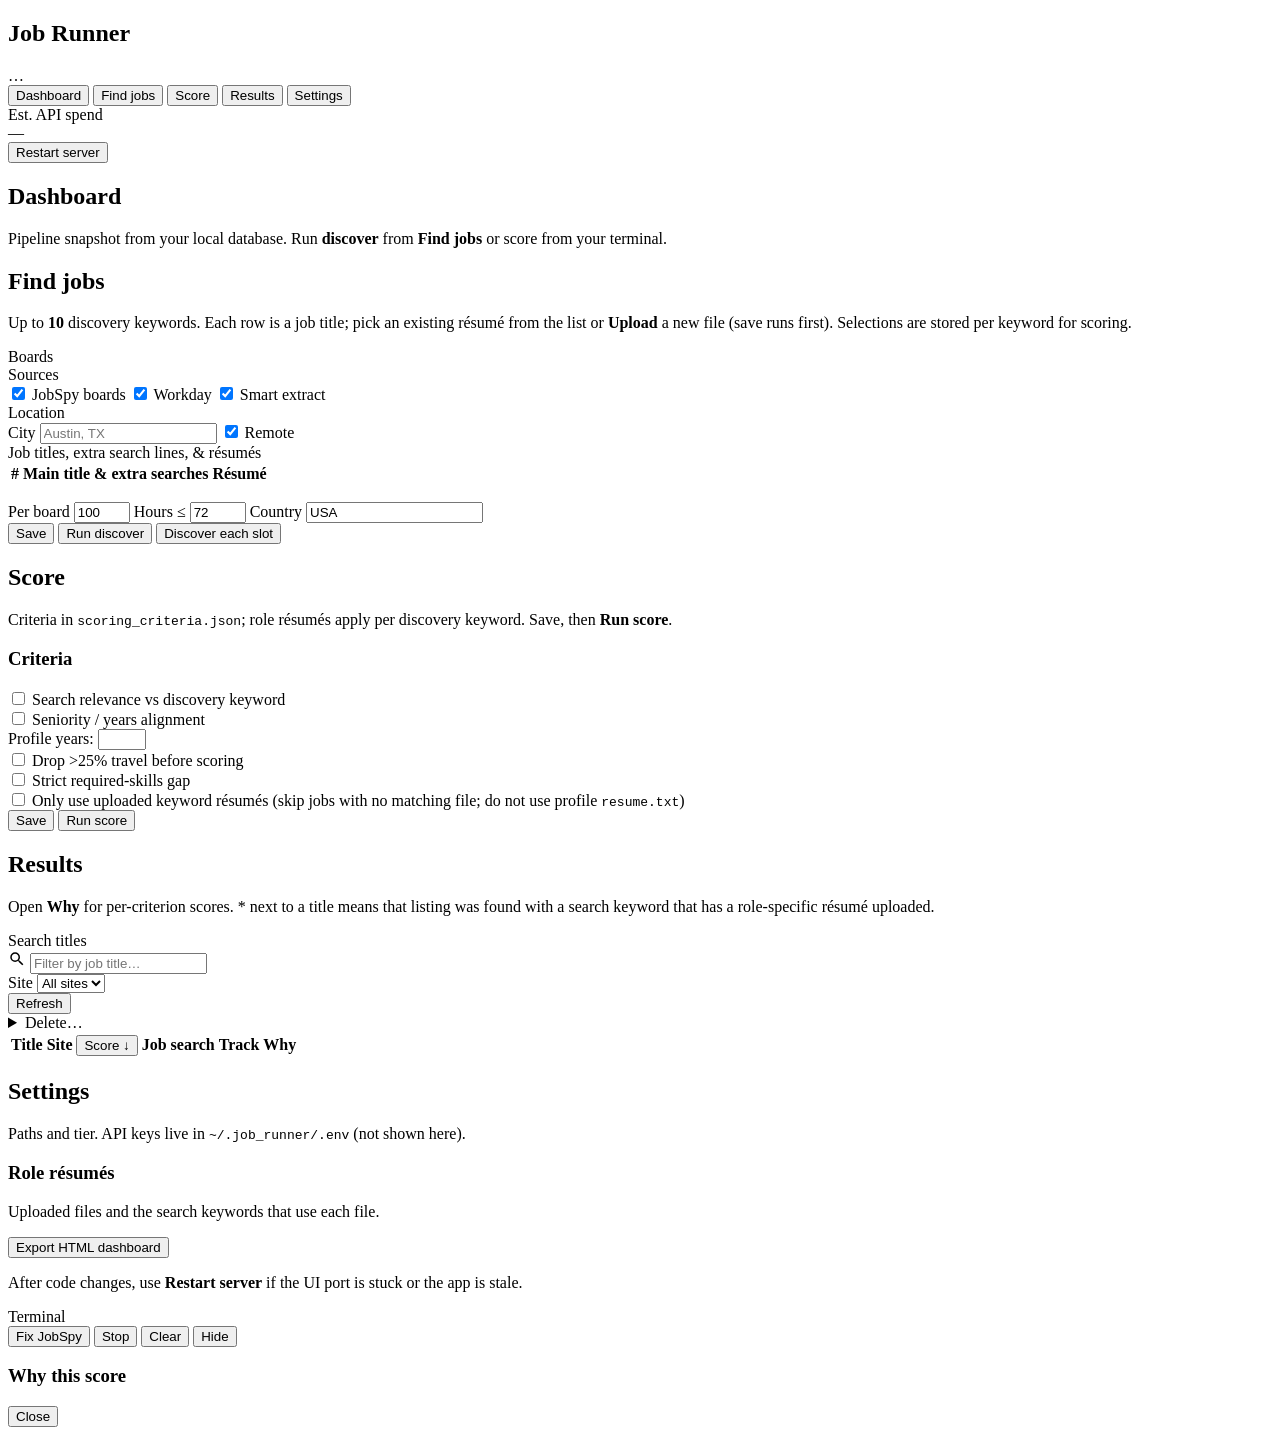
==== src/job_runner/webui/static/index.html @ bf5784f7 "Rename package to job_runner; add optional web UI login - Replace applypilot with job_runner (CLI, i" ====
<!doctype html>
<html lang="en">
  <head>
    <meta charset="utf-8" />
    <meta name="viewport" content="width=device-width, initial-scale=1" />
    <title>Job Runner</title>
    <link rel="stylesheet" href="/app.css" />
  </head>
  <body>
    <div class="app-shell">
      <aside class="sidebar">
        <div class="brand">
          <h1>Job Runner</h1>
          <div class="ver" id="app-version">…</div>
        </div>
        <button type="button" class="nav-btn active" data-section="dashboard">Dashboard</button>
        <button type="button" class="nav-btn" data-section="find">Find jobs</button>
        <button type="button" class="nav-btn" data-section="score">Score</button>
        <button type="button" class="nav-btn" data-section="results">Results</button>
        <button type="button" class="nav-btn" data-section="settings">Settings</button>
      </aside>
      <main>
        <div class="top-actions">
          <div class="cost-tile" id="cost-tile" title="Estimated LLM spend from recorded token usage">
            <div class="cost-tile__label">Est. API spend</div>
            <div class="cost-tile__row">
              <span class="cost-tile__value" id="cost-value">—</span>
              <span class="cost-tile__meta" id="cost-meta"></span>
            </div>
          </div>
          <div class="top-actions__right">
            <button type="button" class="btn btn-ghost" id="btn-logout" hidden title="End browser session (shared password login)">
              Sign out
            </button>
            <button type="button" class="btn btn-ghost" id="btn-restart" title="Free the UI port and start job_runner ui again">
              Restart server
            </button>
          </div>
        </div>

        <section id="section-dashboard" class="section active">
          <h2>Dashboard</h2>
          <p class="lead">Pipeline snapshot from your local database. Run <strong>discover</strong> from <strong>Find jobs</strong> or score from your terminal.</p>
          <div id="dash-stats" class="grid-stats"></div>
          <p class="status-bar" id="dash-status"></p>
        </section>

        <section id="section-find" class="section">
          <h2>Find jobs</h2>
          <p class="lead find-lead">
            Up to <strong>10</strong> discovery keywords. Each row is a job title; pick an existing résumé from the list or
            <strong>Upload</strong> a new file (save runs first). Selections are stored per keyword for scoring.
          </p>

          <div class="find-compact panel">
            <div class="find-compact__grid">
              <div class="find-compact__block">
                <div class="find-compact__h">Boards</div>
                <div id="find-boards" class="chk-grid chk-grid--tight"></div>
              </div>
              <div class="find-compact__block">
                <div class="find-compact__h">Sources</div>
                <label class="find-inline"><input type="checkbox" id="find-run-jobspy" checked /> JobSpy boards</label>
                <label class="find-inline"><input type="checkbox" id="find-run-workday" checked /> Workday</label>
                <label class="find-inline"><input type="checkbox" id="find-run-smartextract" checked /> Smart extract</label>
              </div>
              <div class="find-compact__block">
                <div class="find-compact__h">Location</div>
                <label class="find-inline">City <input type="text" id="find-city" placeholder="Austin, TX" class="find-input-sm" /></label>
                <label class="find-inline"><input type="checkbox" id="find-include-remote" checked /> Remote</label>
              </div>
            </div>

            <div class="find-slots-wrap">
              <div class="find-compact__h">Job titles, extra search lines, &amp; résumés</div>
              <div class="table-wrap find-slots-table-wrap">
                <table class="data find-slots-table">
                  <thead>
                    <tr>
                      <th class="find-slots-th-num">#</th>
                      <th>Main title &amp; extra searches</th>
                      <th class="find-slots-th-resume">Résumé</th>
                    </tr>
                  </thead>
                  <tbody id="find-slots-tbody"></tbody>
                </table>
              </div>
              <p class="status-bar" id="upload-status"></p>
            </div>

            <div class="find-compact__limits">
              <label>Per board <input type="number" id="find-results-per-site" min="1" max="500" value="100" class="find-num" /></label>
              <label>Hours ≤ <input type="number" id="find-hours-old" min="1" max="720" value="72" class="find-num" /></label>
              <label>Country <input type="text" id="find-country" value="USA" class="find-num" /></label>
            </div>

            <div class="find-compact__actions">
              <button type="button" class="btn" id="btn-save-find">Save</button>
              <button type="button" class="btn" id="btn-run-discover" title="Save, then one discover run with every query at once">Run discover</button>
              <button type="button" class="btn" id="btn-run-discover-slots" title="Save, then one discover run per saved query; runs up to 15 in parallel automatically">
                Discover each slot
              </button>
              <span class="status-bar" id="find-status"></span>
            </div>
          </div>
        </section>

        <section id="section-score" class="section">
          <h2>Score</h2>
          <p class="lead">
            Criteria in <code>scoring_criteria.json</code>; role résumés apply per discovery keyword. Save, then
            <strong>Run score</strong>.
          </p>
          <div class="panel">
            <h3>Criteria</h3>
            <div class="form-row">
              <label><input type="checkbox" id="crit-relevance" /> Search relevance vs discovery keyword</label>
            </div>
            <div class="form-row">
              <label><input type="checkbox" id="crit-seniority" /> Seniority / years alignment</label>
            </div>
            <div class="form-row">
              <label>Profile years: <input type="number" id="crit-years" min="0" max="60" step="1" /></label>
            </div>
            <div class="form-row">
              <label><input type="checkbox" id="crit-travel" /> Drop &gt;25% travel before scoring</label>
            </div>
            <div class="form-row">
              <label><input type="checkbox" id="crit-skills-gap" /> Strict required-skills gap</label>
            </div>
            <div class="form-row">
              <label
                ><input type="checkbox" id="crit-uploads-only" /> Only use uploaded keyword résumés (skip jobs with no
                matching file; do not use profile <code>resume.txt</code>)</label
              >
            </div>
            <div class="form-row">
              <button type="button" class="btn" id="btn-save-criteria">Save</button>
              <button type="button" class="btn" id="btn-run-score" title="Save criteria, then run the score stage (same as job_runner run score)">
                Run score
              </button>
              <span class="status-bar" id="score-status"></span>
            </div>
          </div>
        </section>

        <section id="section-results" class="section">
          <h2>Results</h2>
          <p class="lead">
            Open <strong>Why</strong> for per-criterion scores. <span class="find-hint">*</span> next to a title means that
            listing was found with a search keyword that has a role-specific résumé uploaded.
          </p>
          <div class="results-toolbar">
            <div class="results-search-wrap">
              <label class="results-search-label" for="filter-q">Search titles</label>
              <div class="results-search-field">
                <svg class="results-search-icon" viewBox="0 0 24 24" width="18" height="18" aria-hidden="true">
                  <path
                    fill="currentColor"
                    d="M15.5 14h-.79l-.28-.27A6.471 6.471 0 0 0 16 9.5 6.5 6.5 0 1 0 9.5 16c1.61 0 3.09-.59 4.23-1.57l.27.28v.79l5 4.99L20.49 19l-4.99-5zm-6 0C7.01 14 5 11.99 5 9.5S7.01 5 9.5 5 14 7.01 14 9.5 11.99 14 9.5 14z"
                  />
                </svg>
                <input
                  type="search"
                  id="filter-q"
                  placeholder="Filter by job title…"
                  autocomplete="off"
                  spellcheck="false"
                />
              </div>
            </div>
            <div class="results-toolbar__filters">
              <label class="results-site-label" for="filter-site">Site</label>
              <select id="filter-site" class="results-site-select">
                <option value="">All sites</option>
              </select>
            </div>
            <div class="results-toolbar__actions">
              <button type="button" class="btn btn-ghost" id="btn-results-refresh">Refresh</button>
              <details class="results-actions-menu" id="results-actions-menu">
                <summary class="btn btn-ghost results-actions-summary">Delete…</summary>
                <div class="results-actions-menu__panel" role="menu">
                  <button type="button" class="results-actions-menu__item" id="btn-delete-scored" role="menuitem">
                    Delete scored rows
                  </button>
                  <button type="button" class="results-actions-menu__item results-actions-menu__item--danger" id="btn-delete-all-jobs" role="menuitem">
                    Delete all jobs
                  </button>
                </div>
              </details>
            </div>
          </div>
          <div class="table-wrap">
            <table class="data">
              <thead>
                <tr>
                  <th>Title</th>
                  <th>Site</th>
                  <th class="results-th-score-wrap" scope="col" id="results-th-score-col" aria-sort="descending">
                    <button
                      type="button"
                      class="results-th-sort"
                      id="results-th-score"
                      title="Sort by score — click to reverse"
                    >
                      Score <span class="results-th-sort-indicator" aria-hidden="true">↓</span>
                    </button>
                  </th>
                  <th>Job search</th>
                  <th>Track</th>
                  <th>Why</th>
                </tr>
              </thead>
              <tbody id="results-tbody"></tbody>
            </table>
            <div id="results-sentinel" class="results-sentinel" aria-hidden="true"></div>
          </div>
          <p class="status-bar" id="results-status"></p>
        </section>

        <section id="section-settings" class="section">
          <h2>Settings</h2>
          <p class="lead">Paths and tier. API keys live in <code>~/.job_runner/.env</code> (not shown here).</p>
          <p id="settings-tier" style="color: var(--muted)"></p>
          <div class="panel paths-list" id="settings-paths"></div>
          <div class="panel" id="settings-resumes-panel">
            <h3>Role résumés</h3>
            <p class="hint">Uploaded files and the search keywords that use each file.</p>
            <div id="settings-resumes" class="settings-resumes"></div>
            <p class="status-bar" id="settings-resumes-status"></p>
          </div>
          <div class="form-row">
            <button type="button" class="btn" id="btn-export-html">Export HTML dashboard</button>
            <span class="status-bar" id="settings-export-status"></span>
          </div>
          <p class="lead" style="margin-top: 1rem">
            After code changes, use <strong>Restart server</strong> if the UI port is stuck or the app is stale.
          </p>
        </section>
      </main>
    </div>

    <div id="terminal-dock" class="terminal-dock" aria-label="Command output">
        <div class="terminal-dock__bar">
        <span class="terminal-dock__title">Terminal</span>
        <div class="terminal-dock__actions">
          <button type="button" class="btn btn-ghost btn-tiny" id="btn-repair-jobspy" title="Reinstall python-jobspy into this Python (same env as the server). Use when discover says JobSpy is missing or broken.">
            Fix JobSpy
          </button>
          <button type="button" class="btn btn-ghost btn-tiny" id="btn-terminal-stop" title="Stop the running discover or score process">Stop</button>
          <button type="button" class="btn btn-ghost btn-tiny" id="btn-terminal-clear" title="Clear output">Clear</button>
          <button type="button" class="btn btn-ghost btn-tiny" id="btn-terminal-toggle" title="Show or hide output">Hide</button>
        </div>
      </div>
      <pre id="terminal-output" class="terminal-dock__output" spellcheck="false"></pre>
    </div>

    <div id="modal-why" class="modal-overlay" role="dialog" aria-modal="true">
      <div class="modal modal-why">
        <header>
          <h3>Why this score</h3>
          <button type="button" class="btn btn-ghost" id="modal-why-close">Close</button>
        </header>
        <div class="body" id="modal-why-body"></div>
      </div>
    </div>

    <script src="/app.js"></script>
  </body>
</html>
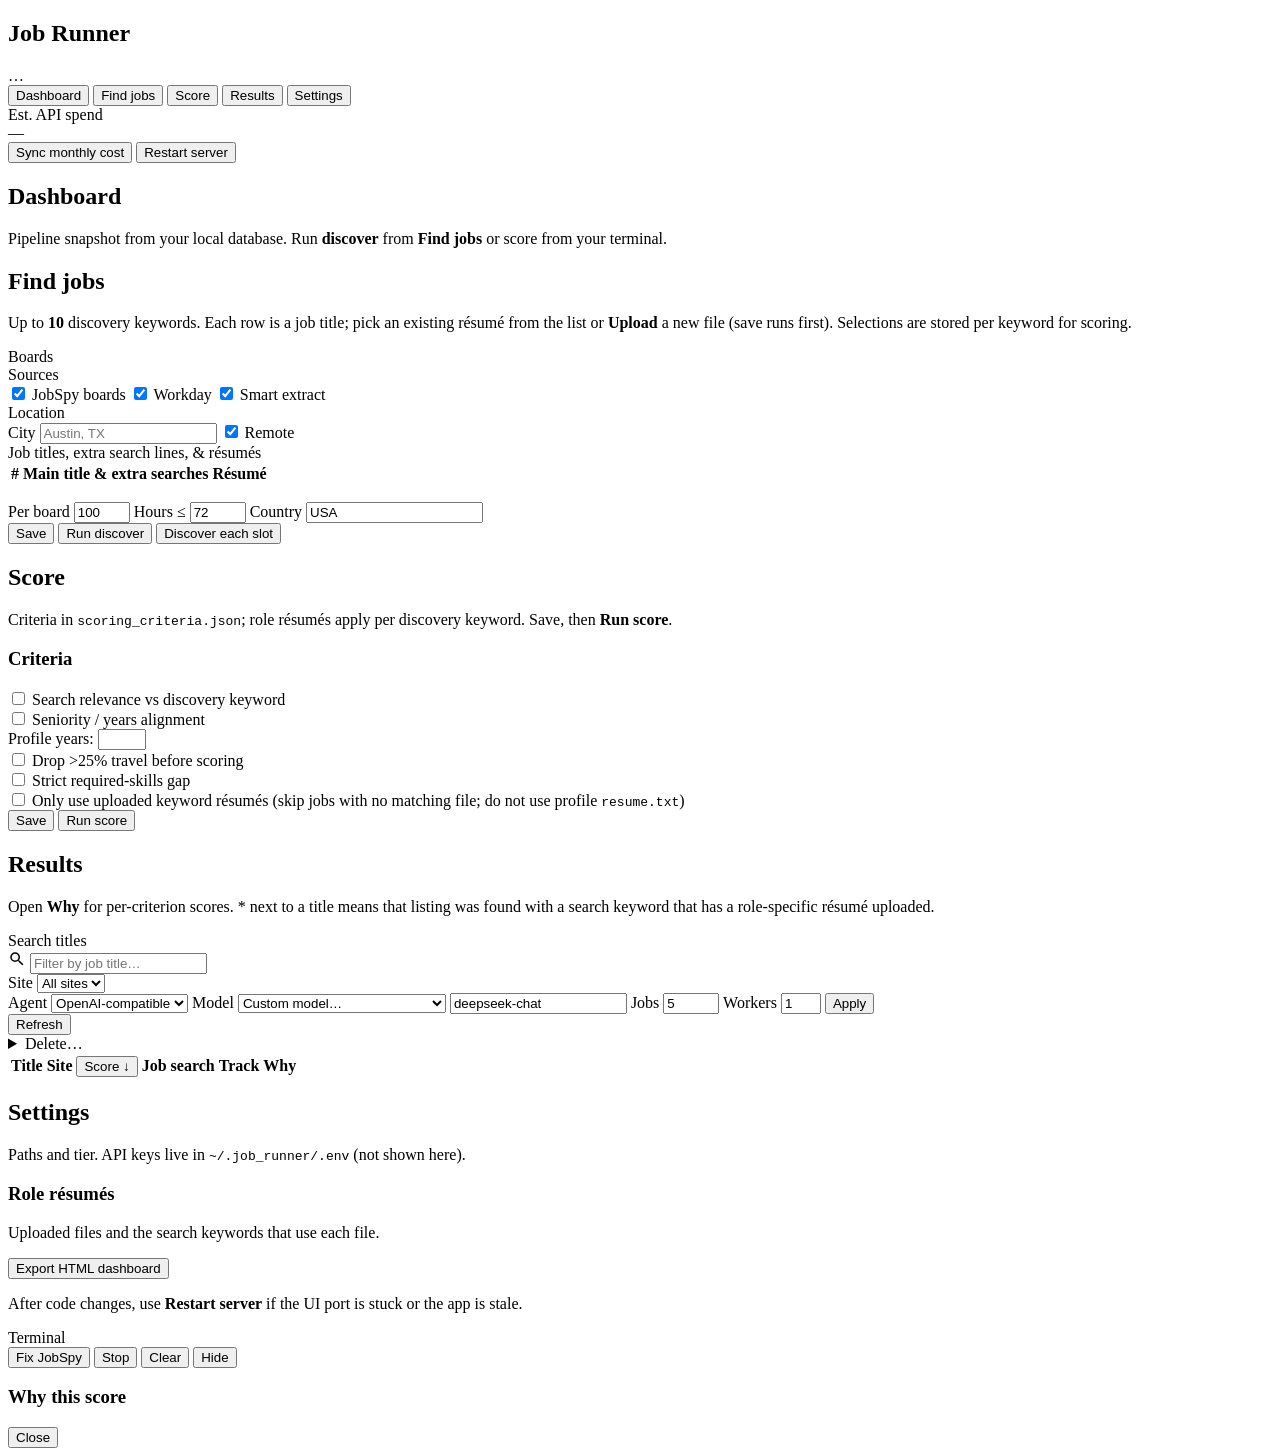
==== commit f1ba58a7: "Add Telegram daemon controls and Results apply workflow. Enable remote clipboard/remote desktop Tele" ====
--- a/src/job_runner/webui/static/index.html
+++ b/src/job_runner/webui/static/index.html
@@ -29,6 +29,9 @@
             </div>
           </div>
           <div class="top-actions__right">
+            <button type="button" class="btn btn-ghost" id="btn-sync-month-cost" title="Sync current month API usage cost">
+              Sync monthly cost
+            </button>
             <button type="button" class="btn btn-ghost" id="btn-logout" hidden title="End browser session (shared password login)">
               Sign out
             </button>
@@ -176,6 +179,30 @@
               </select>
             </div>
             <div class="results-toolbar__actions">
+              <div class="results-apply-box">
+                <label for="apply-agent" title="Agent = the worker that controls browser tools and executes steps.">Agent</label>
+                <select id="apply-agent" class="results-inline-select">
+                  <option value="openai">OpenAI-compatible</option>
+                  <option value="claude">Claude CLI</option>
+                </select>
+                <label for="apply-model" title="Model = the AI brain the agent uses to decide what to click/type next.">Model</label>
+                <select id="apply-model-preset" class="results-inline-select" title="Quick model presets">
+                  <option value="">Custom model…</option>
+                  <option value="deepseek-chat">DeepSeek Chat (cheap)</option>
+                  <option value="deepseek-reasoner">DeepSeek Reasoner (stronger)</option>
+                  <option value="gpt-4.1-mini">GPT-4.1 mini</option>
+                  <option value="claude-3-5-haiku-latest">Claude Haiku</option>
+                  <option value="sonnet">Claude Sonnet</option>
+                </select>
+                <input type="text" id="apply-model" class="results-inline-input" value="deepseek-chat" placeholder="deepseek-chat" />
+                <label for="apply-limit">Jobs</label>
+                <input type="number" id="apply-limit" class="results-inline-num" min="0" max="500" value="5" />
+                <label for="apply-workers">Workers</label>
+                <input type="number" id="apply-workers" class="results-inline-num" min="1" max="8" value="1" />
+                <button type="button" class="btn" id="btn-results-apply" title="Run browser auto-apply on unsubmitted jobs">
+                  Apply
+                </button>
+              </div>
               <button type="button" class="btn btn-ghost" id="btn-results-refresh">Refresh</button>
               <details class="results-actions-menu" id="results-actions-menu">
                 <summary class="btn btn-ghost results-actions-summary">Delete…</summary>
@@ -216,6 +243,7 @@
             <div id="results-sentinel" class="results-sentinel" aria-hidden="true"></div>
           </div>
           <p class="status-bar" id="results-status"></p>
+          <p class="status-bar" id="results-apply-cost"></p>
         </section>
 
         <section id="section-settings" class="section">
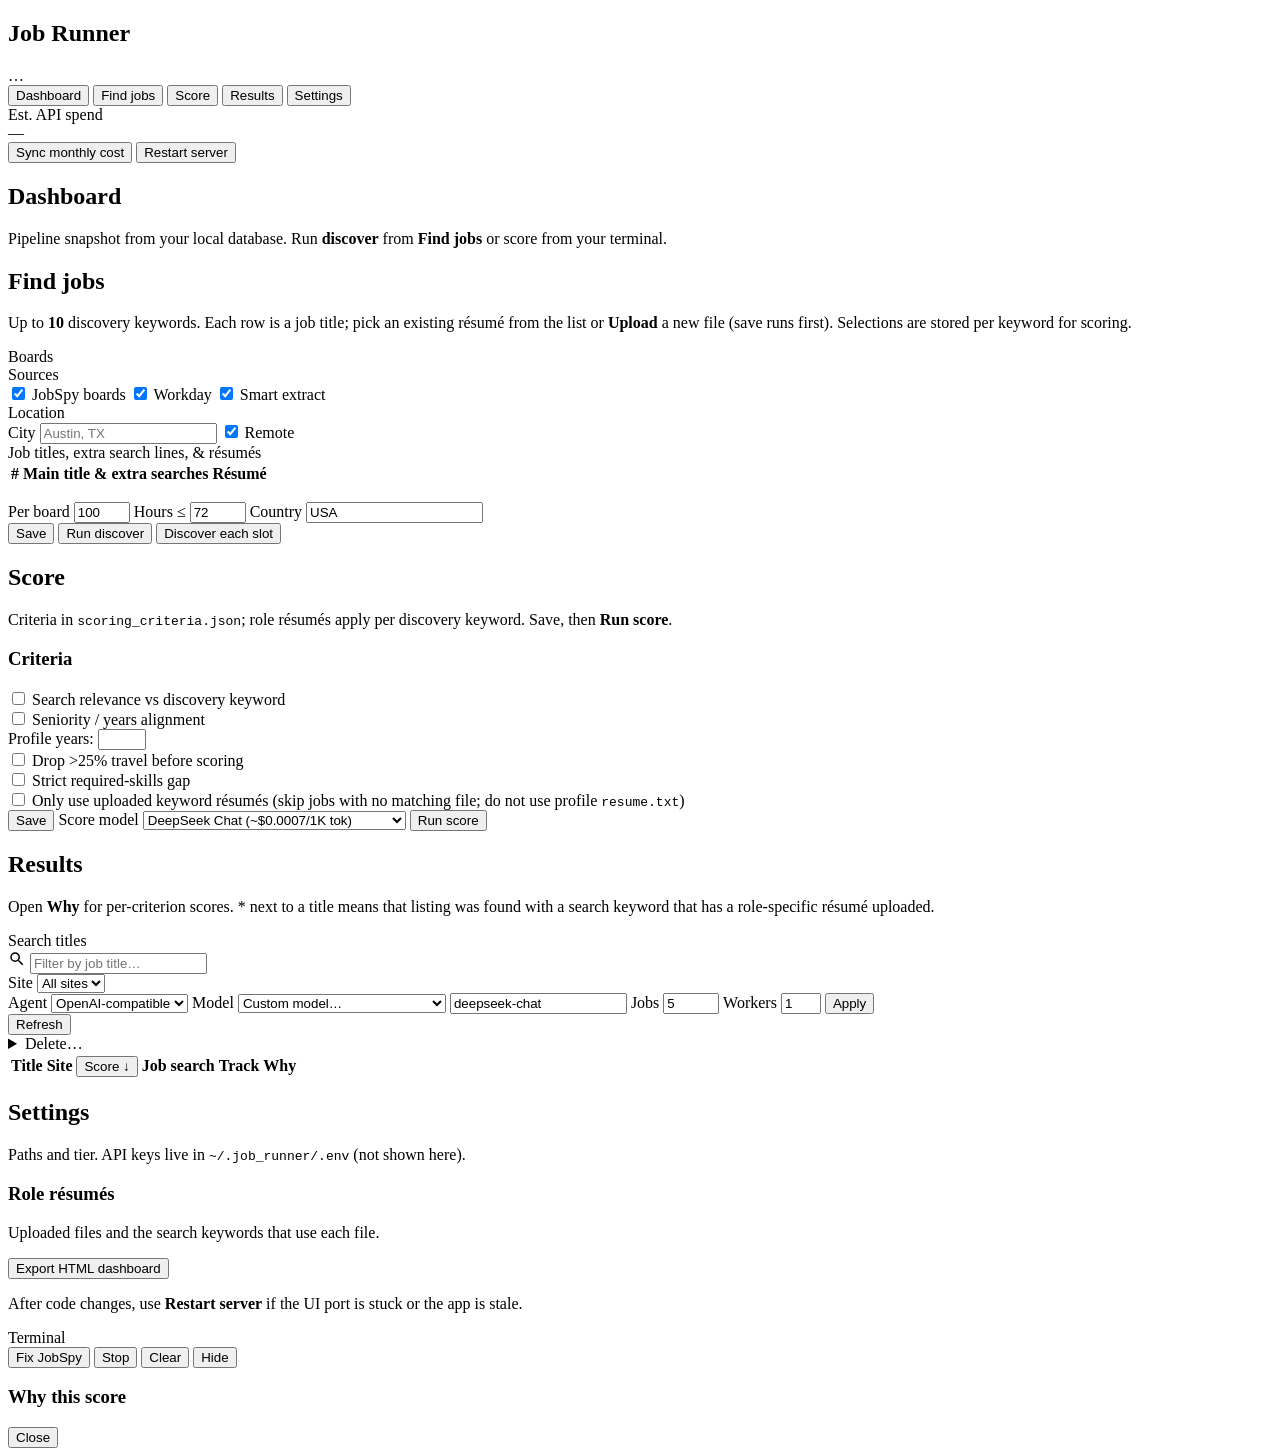
==== commit 7f6f7b98: "Fix scoring provider routing and add Score model picker. Ensure score runs honor OPENAI_BASE_URL for" ====
--- a/src/job_runner/webui/static/index.html
+++ b/src/job_runner/webui/static/index.html
@@ -139,6 +139,14 @@
             </div>
             <div class="form-row">
               <button type="button" class="btn" id="btn-save-criteria">Save</button>
+              <label for="score-model-preset" title="Choose which AI brain to use for scoring.">
+                Score model
+                <select id="score-model-preset" class="results-inline-select">
+                  <option value="openai|deepseek-chat">DeepSeek Chat (~$0.0007/1K tok)</option>
+                  <option value="openai|gpt-4o-mini">OpenAI GPT-4o mini (~$0.00075/1K tok)</option>
+                  <option value="anthropic|claude-3-5-haiku-latest">Claude Haiku (~$0.0048/1K tok)</option>
+                </select>
+              </label>
               <button type="button" class="btn" id="btn-run-score" title="Save criteria, then run the score stage (same as job_runner run score)">
                 Run score
               </button>
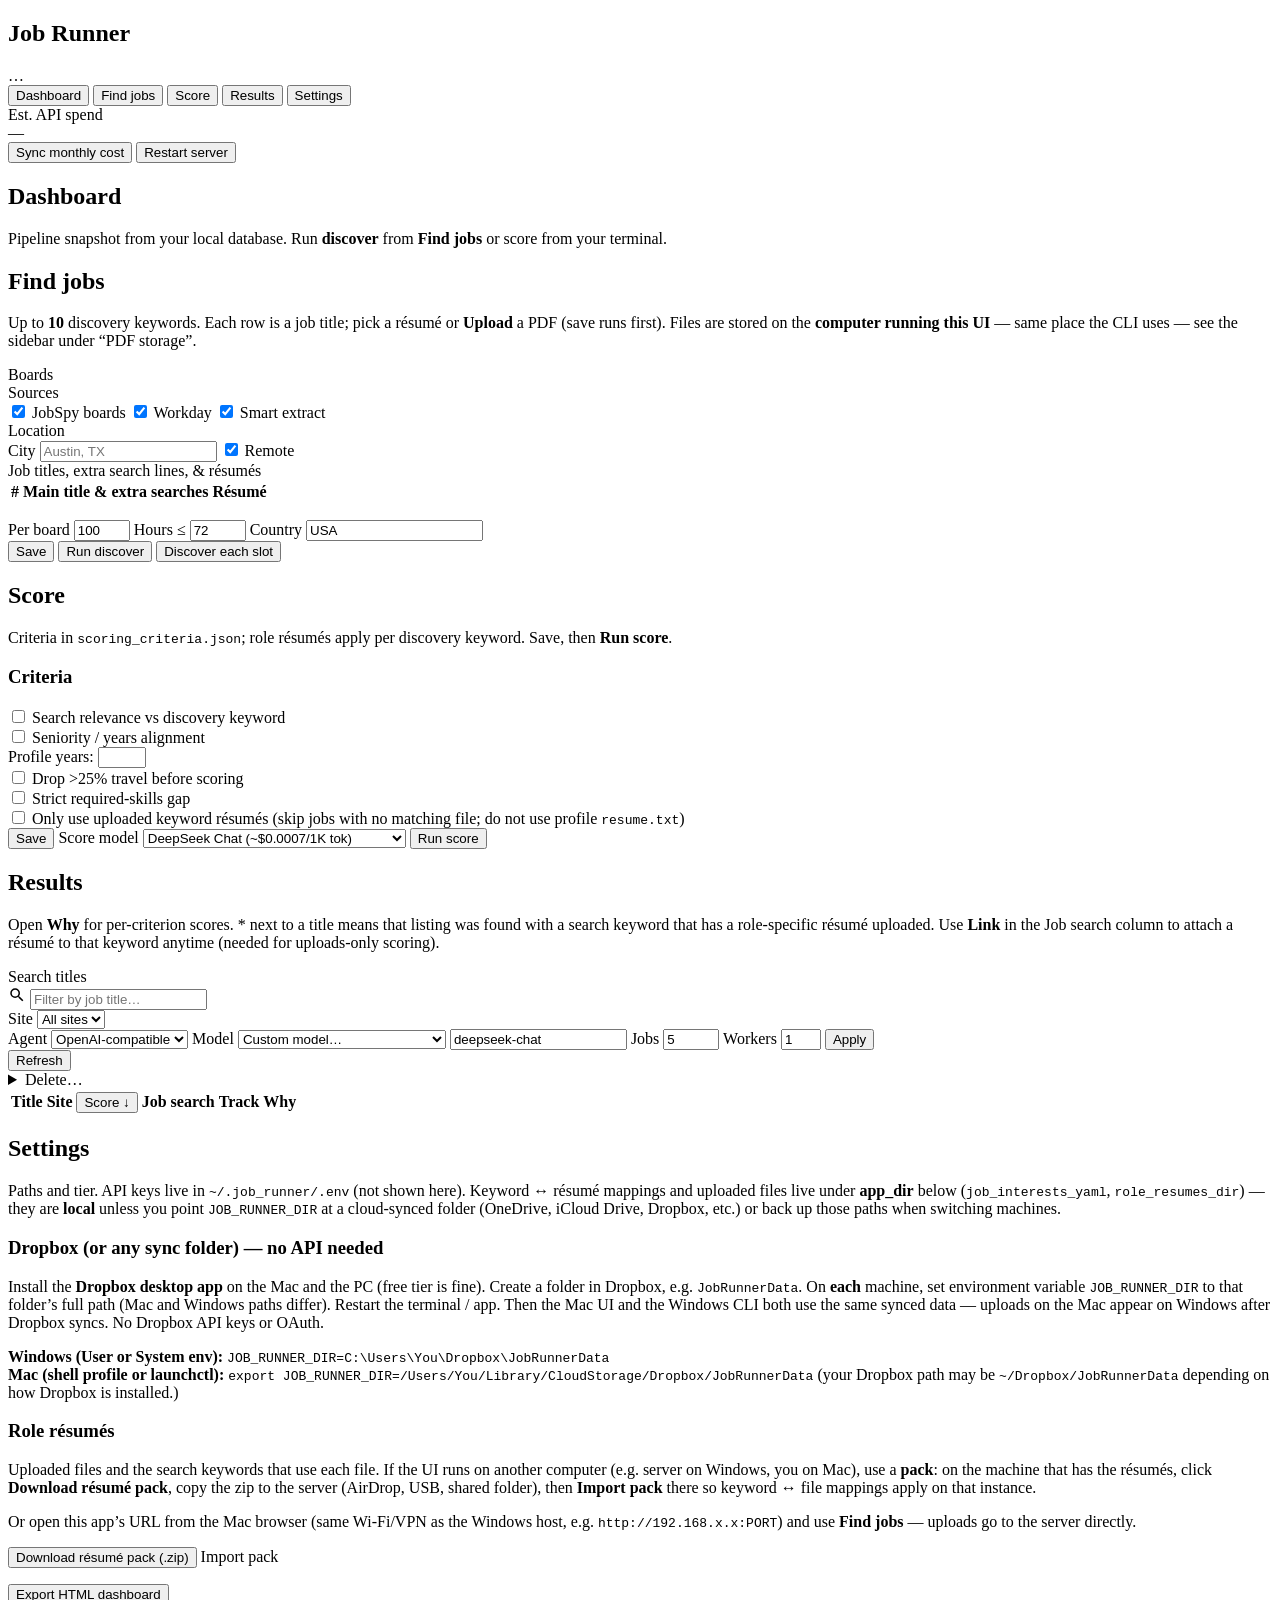
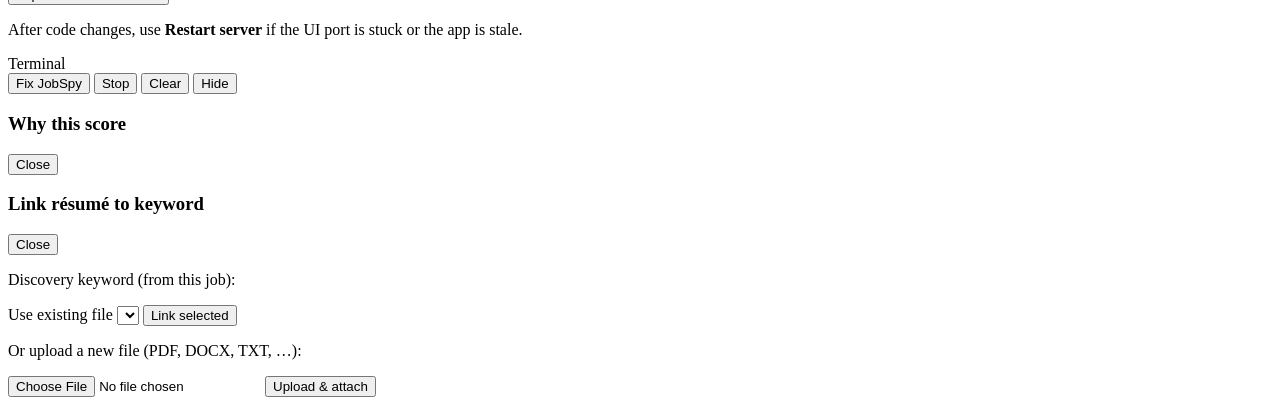
==== commit 1cad6131: "Web UI: scoring UX, role résumés, LAN trust, Dropbox sync docs, env bootstrap - Scoring: clearer ski" ====
--- a/src/job_runner/webui/static/index.html
+++ b/src/job_runner/webui/static/index.html
@@ -12,6 +12,7 @@
         <div class="brand">
           <h1>Job Runner</h1>
           <div class="ver" id="app-version">…</div>
+          <div class="sidebar-data" id="sidebar-data" aria-live="polite" hidden></div>
         </div>
         <button type="button" class="nav-btn active" data-section="dashboard">Dashboard</button>
         <button type="button" class="nav-btn" data-section="find">Find jobs</button>
@@ -51,8 +52,9 @@
         <section id="section-find" class="section">
           <h2>Find jobs</h2>
           <p class="lead find-lead">
-            Up to <strong>10</strong> discovery keywords. Each row is a job title; pick an existing résumé from the list or
-            <strong>Upload</strong> a new file (save runs first). Selections are stored per keyword for scoring.
+            Up to <strong>10</strong> discovery keywords. Each row is a job title; pick a résumé or <strong>Upload</strong> a
+            PDF (save runs first). Files are stored on the <strong>computer running this UI</strong> — same place the CLI
+            uses — see the sidebar under “PDF storage”.
           </p>
 
           <div class="find-compact panel">
@@ -159,7 +161,9 @@
           <h2>Results</h2>
           <p class="lead">
             Open <strong>Why</strong> for per-criterion scores. <span class="find-hint">*</span> next to a title means that
-            listing was found with a search keyword that has a role-specific résumé uploaded.
+            listing was found with a search keyword that has a role-specific résumé uploaded. Use
+            <strong>Link</strong> in the Job search column to attach a résumé to that keyword anytime (needed for
+            uploads-only scoring).
           </p>
           <div class="results-toolbar">
             <div class="results-search-wrap">
@@ -256,12 +260,53 @@
 
         <section id="section-settings" class="section">
           <h2>Settings</h2>
-          <p class="lead">Paths and tier. API keys live in <code>~/.job_runner/.env</code> (not shown here).</p>
+          <p class="lead">
+            Paths and tier. API keys live in <code>~/.job_runner/.env</code> (not shown here). Keyword ↔ résumé
+            mappings and uploaded files live under <strong>app_dir</strong> below (<code>job_interests_yaml</code>,
+            <code>role_resumes_dir</code>) — they are <strong>local</strong> unless you point
+            <code>JOB_RUNNER_DIR</code> at a cloud-synced folder (OneDrive, iCloud Drive, Dropbox, etc.) or back up
+            those paths when switching machines.
+          </p>
+          <div class="panel">
+            <h3>Dropbox (or any sync folder) — no API needed</h3>
+            <p class="hint">
+              Install the <strong>Dropbox desktop app</strong> on the Mac and the PC (free tier is fine). Create a folder
+              in Dropbox, e.g. <code>JobRunnerData</code>. On <strong>each</strong> machine, set environment variable
+              <code>JOB_RUNNER_DIR</code> to that folder’s full path (Mac and Windows paths differ). Restart the terminal
+              / app. Then the Mac UI and the Windows CLI both use the same synced data — uploads on the Mac appear on
+              Windows after Dropbox syncs. No Dropbox API keys or OAuth.
+            </p>
+            <p class="hint">
+              <strong>Windows (User or System env):</strong>
+              <code>JOB_RUNNER_DIR=C:\Users\You\Dropbox\JobRunnerData</code>
+              <br />
+              <strong>Mac (shell profile or launchctl):</strong>
+              <code>export JOB_RUNNER_DIR=/Users/You/Library/CloudStorage/Dropbox/JobRunnerData</code> (your Dropbox path
+              may be <code>~/Dropbox/JobRunnerData</code> depending on how Dropbox is installed.)
+            </p>
+          </div>
           <p id="settings-tier" style="color: var(--muted)"></p>
           <div class="panel paths-list" id="settings-paths"></div>
           <div class="panel" id="settings-resumes-panel">
             <h3>Role résumés</h3>
-            <p class="hint">Uploaded files and the search keywords that use each file.</p>
+            <p class="hint">
+              Uploaded files and the search keywords that use each file. If the UI runs on another computer (e.g. server on
+              Windows, you on Mac), use a <strong>pack</strong>: on the machine that has the résumés, click
+              <strong>Download résumé pack</strong>, copy the zip to the server (AirDrop, USB, shared folder), then
+              <strong>Import pack</strong> there so keyword ↔ file mappings apply on that instance.
+            </p>
+            <p class="hint">
+              Or open this app’s URL from the Mac browser (same Wi‑Fi/VPN as the Windows host, e.g.
+              <code>http://192.168.x.x:PORT</code>) and use <strong>Find jobs</strong> — uploads go to the server directly.
+            </p>
+            <div class="form-row settings-pack-row">
+              <button type="button" class="btn" id="btn-export-role-pack">Download résumé pack (.zip)</button>
+              <label class="btn btn-ghost settings-pack-import">
+                Import pack
+                <input type="file" id="input-import-role-pack" accept=".zip,application/zip" hidden />
+              </label>
+              <span class="status-bar" id="settings-pack-status"></span>
+            </div>
             <div id="settings-resumes" class="settings-resumes"></div>
             <p class="status-bar" id="settings-resumes-status"></p>
           </div>
@@ -301,6 +346,30 @@
       </div>
     </div>
 
+    <div id="modal-link-resume" class="modal-overlay" role="dialog" aria-modal="true" aria-labelledby="modal-link-resume-title">
+      <div class="modal modal-link-resume">
+        <header>
+          <h3 id="modal-link-resume-title">Link résumé to keyword</h3>
+          <button type="button" class="btn btn-ghost" id="modal-link-resume-close">Close</button>
+        </header>
+        <div class="body">
+          <p class="hint">Discovery keyword (from this job):</p>
+          <p id="modal-link-resume-kw" class="modal-link-kw"></p>
+          <div class="form-row modal-link-row">
+            <label for="modal-link-resume-select">Use existing file</label>
+            <select id="modal-link-resume-select" class="results-inline-select"></select>
+            <button type="button" class="btn" id="modal-link-resume-apply">Link selected</button>
+          </div>
+          <p class="hint">Or upload a new file (PDF, DOCX, TXT, …):</p>
+          <div class="form-row modal-link-row">
+            <input type="file" id="modal-link-resume-file" accept=".pdf,.doc,.docx,.txt,.md,.rtf" />
+            <button type="button" class="btn btn-ghost" id="modal-link-resume-upload">Upload &amp; attach</button>
+          </div>
+          <p class="status-bar" id="modal-link-resume-status"></p>
+        </div>
+      </div>
+    </div>
+
     <script src="/app.js"></script>
   </body>
 </html>
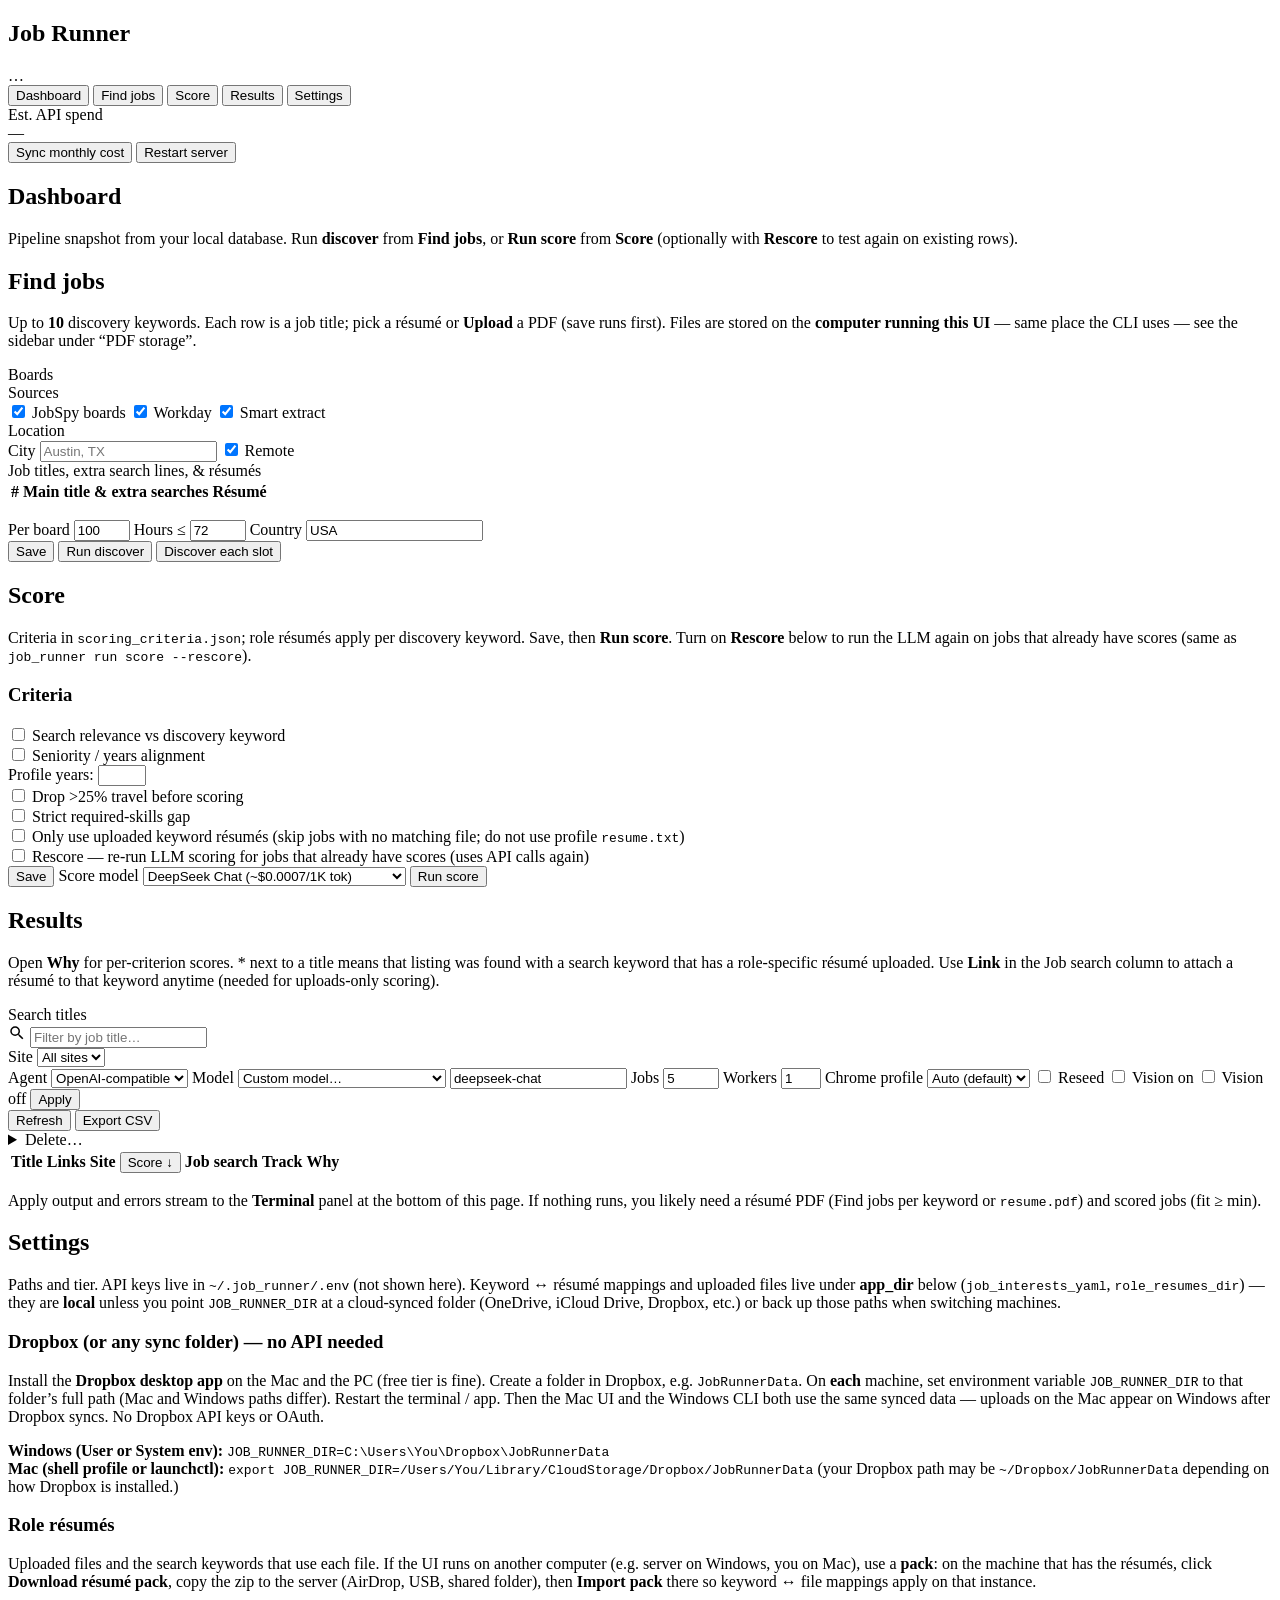
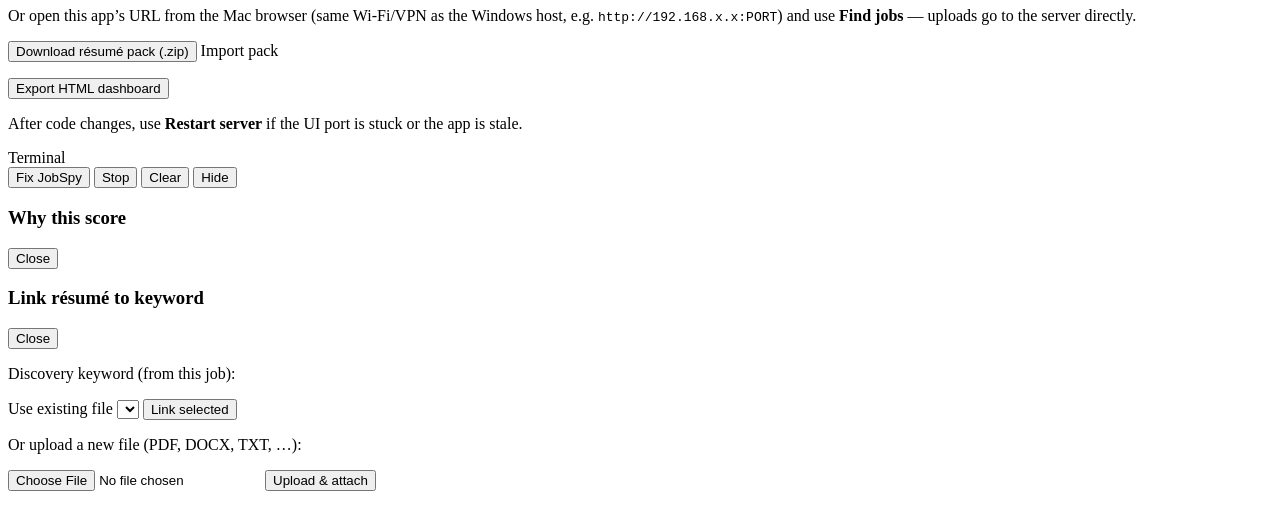
==== commit 627e2973: "Web UI + apply pipeline reliability upgrades. Improve apply readiness syncing, Chrome profile select" ====
--- a/src/job_runner/webui/static/index.html
+++ b/src/job_runner/webui/static/index.html
@@ -44,7 +44,11 @@
 
         <section id="section-dashboard" class="section active">
           <h2>Dashboard</h2>
-          <p class="lead">Pipeline snapshot from your local database. Run <strong>discover</strong> from <strong>Find jobs</strong> or score from your terminal.</p>
+          <p class="lead">
+            Pipeline snapshot from your local database. Run <strong>discover</strong> from <strong>Find jobs</strong>,
+            or <strong>Run score</strong> from <strong>Score</strong> (optionally with <strong>Rescore</strong> to test
+            again on existing rows).
+          </p>
           <div id="dash-stats" class="grid-stats"></div>
           <p class="status-bar" id="dash-status"></p>
         </section>
@@ -114,7 +118,8 @@
           <h2>Score</h2>
           <p class="lead">
             Criteria in <code>scoring_criteria.json</code>; role résumés apply per discovery keyword. Save, then
-            <strong>Run score</strong>.
+            <strong>Run score</strong>. Turn on <strong>Rescore</strong> below to run the LLM again on jobs that already
+            have scores (same as <code>job_runner run score --rescore</code>).
           </p>
           <div class="panel">
             <h3>Criteria</h3>
@@ -140,16 +145,27 @@
               >
             </div>
             <div class="form-row">
+              <label
+                ><input type="checkbox" id="score-rescore" />
+                Rescore — re-run LLM scoring for jobs that already have scores (uses API calls again)</label
+              >
+            </div>
+            <div class="form-row">
               <button type="button" class="btn" id="btn-save-criteria">Save</button>
               <label for="score-model-preset" title="Choose which AI brain to use for scoring.">
                 Score model
                 <select id="score-model-preset" class="results-inline-select">
-                  <option value="openai|deepseek-chat">DeepSeek Chat (~$0.0007/1K tok)</option>
+                  <option value="deepseek|deepseek-chat">DeepSeek Chat (~$0.0007/1K tok)</option>
                   <option value="openai|gpt-4o-mini">OpenAI GPT-4o mini (~$0.00075/1K tok)</option>
                   <option value="anthropic|claude-3-5-haiku-latest">Claude Haiku (~$0.0048/1K tok)</option>
                 </select>
               </label>
-              <button type="button" class="btn" id="btn-run-score" title="Save criteria, then run the score stage (same as job_runner run score)">
+              <button
+                type="button"
+                class="btn"
+                id="btn-run-score"
+                title="Save criteria, then run the score stage. Check Rescore above to include jobs already scored."
+              >
                 Run score
               </button>
               <span class="status-bar" id="score-status"></span>
@@ -211,11 +227,38 @@
                 <input type="number" id="apply-limit" class="results-inline-num" min="0" max="500" value="5" />
                 <label for="apply-workers">Workers</label>
                 <input type="number" id="apply-workers" class="results-inline-num" min="1" max="8" value="1" />
+                <label for="apply-chrome-profile" title="Use a specific Chrome account/profile for apply runs. Example: Profile 1">
+                  Chrome profile
+                </label>
+                <select
+                  id="apply-chrome-profile"
+                  class="results-inline-select"
+                  title="Auto-detected from your local Chrome profiles"
+                >
+                  <option value="">Auto (default)</option>
+                </select>
+                <label class="results-apply-vision-label" title="Re-copy selected Chrome profile into worker before run">
+                  <input type="checkbox" id="apply-chrome-reseed" />
+                  Reseed
+                </label>
+                <span
+                  class="results-apply-vision"
+                  title="When stuck: ON sends a screenshot to the LLM (needs a vision-capable API). OFF forces text-only recovery. Neither = default (auto from ~/.job_runner/.env)."
+                >
+                  <label class="results-apply-vision-label"
+                    ><input type="checkbox" id="apply-vision-on" /> Vision on</label
+                  >
+                  <label class="results-apply-vision-label"
+                    ><input type="checkbox" id="apply-vision-off" /> Vision off</label
+                  >
+                </span>
                 <button type="button" class="btn" id="btn-results-apply" title="Run browser auto-apply on unsubmitted jobs">
                   Apply
                 </button>
               </div>
               <button type="button" class="btn btn-ghost" id="btn-results-refresh">Refresh</button>
+              <button type="button" class="btn btn-ghost" id="btn-results-export-csv">Export CSV</button>
+              <!-- Tailor stage UI disabled; apply uses Find jobs role résumés + resume.pdf (see apply/resume_source.py). -->
               <details class="results-actions-menu" id="results-actions-menu">
                 <summary class="btn btn-ghost results-actions-summary">Delete…</summary>
                 <div class="results-actions-menu__panel" role="menu">
@@ -234,6 +277,7 @@
               <thead>
                 <tr>
                   <th>Title</th>
+                  <th>Links</th>
                   <th>Site</th>
                   <th class="results-th-score-wrap" scope="col" id="results-th-score-col" aria-sort="descending">
                     <button
@@ -256,6 +300,11 @@
           </div>
           <p class="status-bar" id="results-status"></p>
           <p class="status-bar" id="results-apply-cost"></p>
+          <p class="status-bar status-bar--hint" id="results-apply-hint">
+            Apply output and errors stream to the <strong>Terminal</strong> panel at the bottom of this page. If nothing
+            runs, you likely need a résumé PDF (Find jobs per keyword or <code>resume.pdf</code>) and scored jobs (fit ≥
+            min).
+          </p>
         </section>
 
         <section id="section-settings" class="section">
